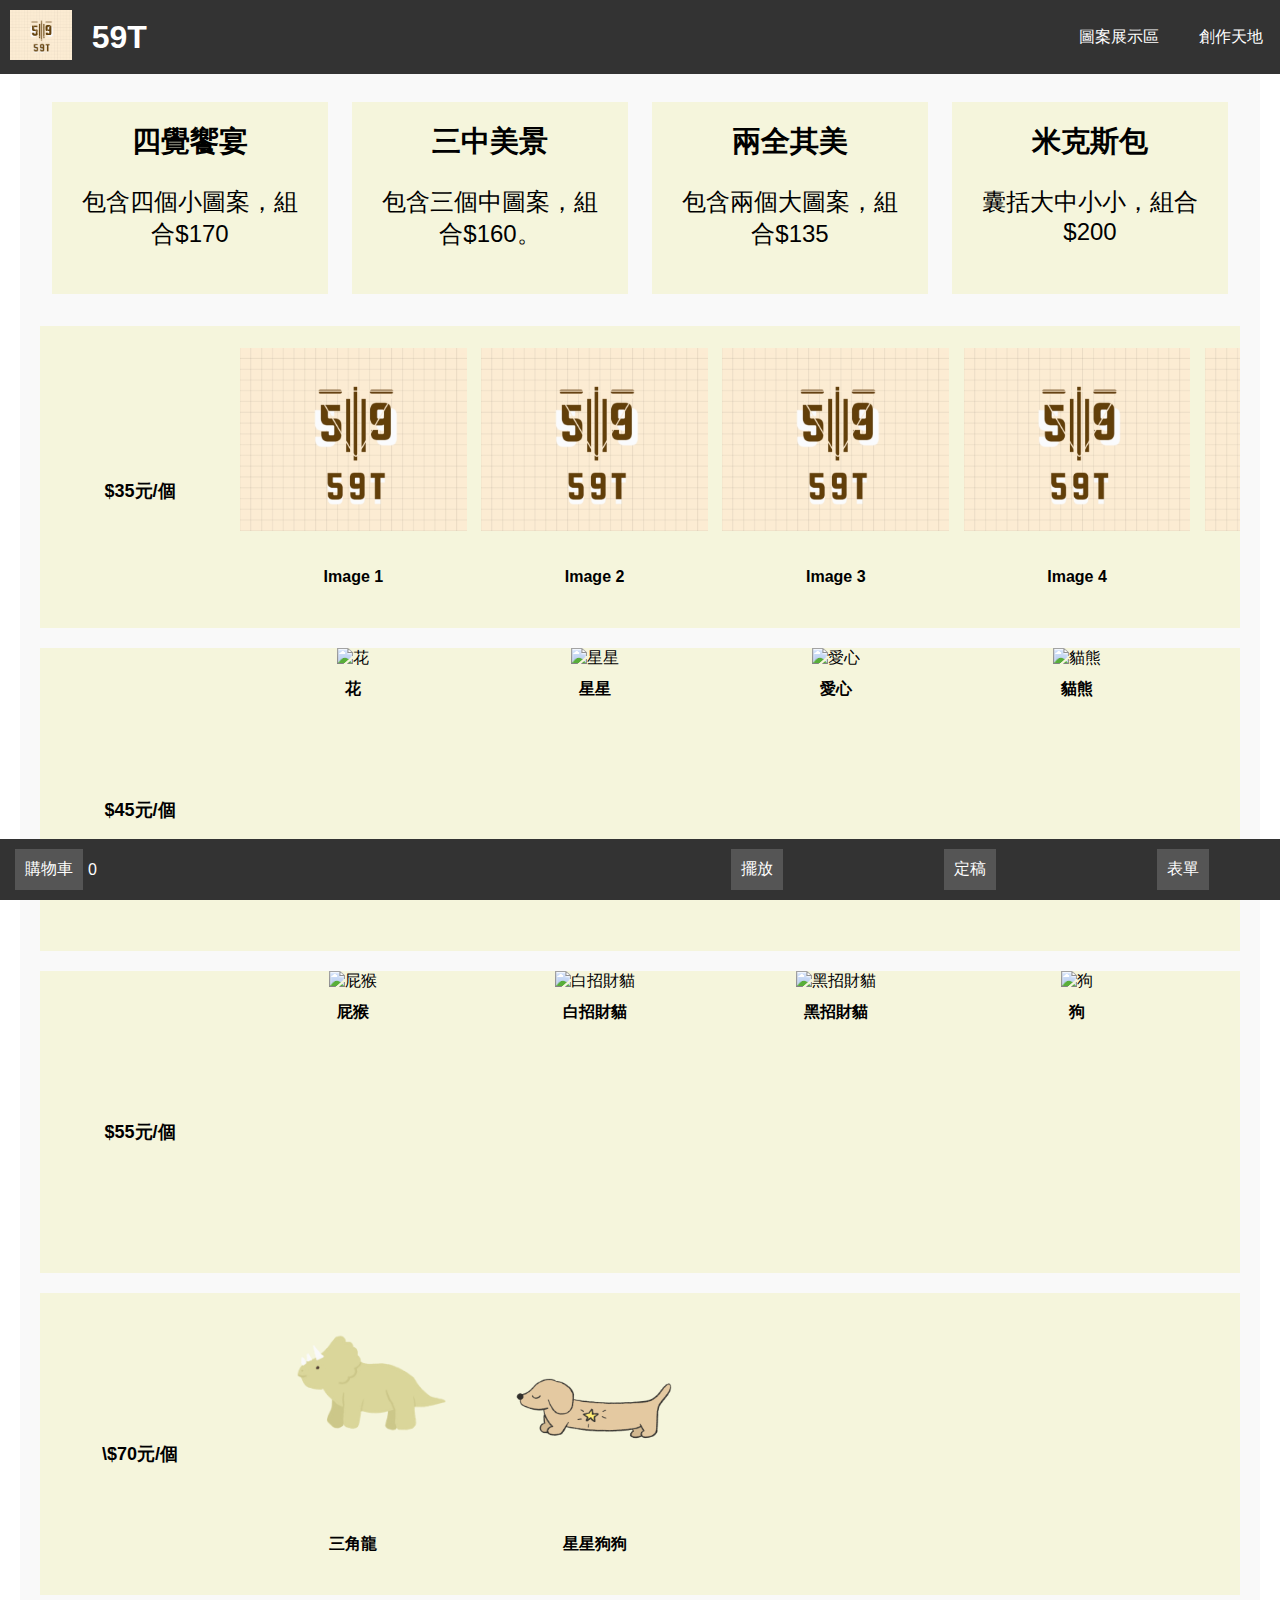
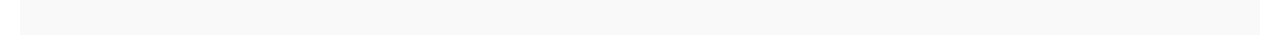
==== index.html @ 8803db4a "Add files via upload" ====
<!DOCTYPE html>
<html lang="en">
<head>
    <meta charset="UTF-8">
    <meta name="viewport" content="width=device-width, initial-scale=1.0">
    <title>59T</title>
    <link rel="stylesheet" href="styles.css">
</head>
<body>
    <header>
        <div class="logo">
            <img src="59t logo.jpg" alt="59T Logo">
        </div>
        <div class="title">
            <h1>59T</h1>
        </div>
        <nav>
            <ul>
                <li>
                    <a href="#scheme-section">圖案展示區</a>
                    <ul class="dropdown">
                        <li><a href="#scheme-section">方案說明</a></li>
                        <li><a href="#letter-section">字母</a></li>
                        <li><a href="#small-image-section">小圖案</a></li>
                        <li><a href="#phrase-section">中圖案</a></li>
                        <li><a href="#large-image-section">大圖案</a></li>
                    </ul>
                </li>
                <li>
                    <a href="creation.html">創作天地</a>
                </li>
            </ul>
        </nav>
    </header>

    <main>
        <div class="content-area">
            <!-- 方案說明區 -->
            <div id="scheme-section" class="scheme-description">
                <div class="scheme">
                    <strong style="font-size: larger;">四覺饗宴</strong>
                    <p>包含四個小圖案，組合$170</p>
                </div>
                <div class="scheme">
                    <strong style="font-size: larger;">三中美景</strong>
                    <p>包含三個中圖案，組合$160。</p>
                </div>
                <div class="scheme">
                    <strong style="font-size: larger;">兩全其美</strong>
                    <p>包含兩個大圖案，組合$135</p>
                </div>
                <div class="scheme">
                    <strong style="font-size: larger;">米克斯包</strong>
                    <p>囊括大中小小，組合$200</p>
                </div>
            </div>

            <!-- 字母區塊 -->
            <div id="letter-section" class="image-category">
                <div class="category-header">
                    <div class="category-title">
                        <div class="vertical-title"><strong>字母 敬請期待</strong></div>
                        <div class="horizontal-price"><p>$35元/個</p></div>
                    </div>
                    <div class="image-slider-container">
                        <!-- 确保有10个图片 -->
                        <div class="image-item"><img src="59t logo.jpg" alt="Image 1" data-category="字母" data-name="字母1"><p>Image 1</p></div>
                        <div class="image-item"><img src="59t logo.jpg" alt="Image 2" data-category="字母" data-name="字母2"><p>Image 2</p></div>
                        <div class="image-item"><img src="59t logo.jpg" alt="Image 3" data-category="字母" data-name="字母3"><p>Image 3</p></div>
                        <div class="image-item"><img src="59t logo.jpg" alt="Image 4" data-category="字母" data-name="字母4"><p>Image 4</p></div>
                        <div class="image-item"><img src="59t logo.jpg" alt="Image 5" data-category="字母" data-name="字母5"><p>Image 5</p></div>
                        <div class="image-item"><img src="59t logo.jpg" alt="Image 6" data-category="字母" data-name="字母6"><p>Image 6</p></div>
                        <div class="image-item"><img src="59t logo.jpg" alt="Image 7" data-category="字母" data-name="字母7"><p>Image 7</p></div>
                        <div class="image-item"><img src="59t logo.jpg" alt="Image 8" data-category="字母" data-name="字母8"><p>Image 8</p></div>
                        <div class="image-item"><img src="59t logo.jpg" alt="Image 9" data-category="字母" data-name="字母9"><p>Image 9</p></div>
                        <div class="image-item"><img src="59t logo.jpg" alt="Image 10" data-category="字母" data-name="字母10"><p>Image 10</p></div>
                    </div>
                </div>
            </div>

            <!-- 小圖案區塊 -->
            <div id="small-image-section" class="image-category">
                <div class="category-header">
                    <div class="category-title">
                        <div class="vertical-title"><strong>小圖案</strong></div>
                        <div class="horizontal-price"><p>$45元/個</p></div>
                    </div>
                    <div class="image-slider-container">
                        <!-- 确保有10个图片 -->
                        <div class="image-item"><img src="PNG\花.png" alt="花" data-category="小圖案" data-name="花"><p>花</p></div>
                        <div class="image-item"><img src="PNG\星星.png" alt="星星" data-category="小圖案" data-name="星星"><p>星星</p></div>
                        <div class="image-item"><img src="PNG\愛心.png" alt="愛心" data-category="小圖案" data-name="愛心"><p>愛心</p></div>
                        <div class="image-item"><img src="PNG\貓熊.png" alt="貓熊" data-category="小圖案" data-name="貓熊"><p>貓熊</p></div>
                        
                    </div>
                </div>
            </div>

            <!-- 中圖案區塊 -->
            <div id="phrase-section" class="image-category">
                <div class="category-header">
                    <div class="category-title">
                        <div class="vertical-title"><strong>中圖案</strong></div>
                        <div class="horizontal-price"><p>$55元/個</p></div>
                    </div>
                    <div class="image-slider-container">
                        <div class="image-item"><img src="pngm\屁猴.png" alt="屁猴" data-category="中圖案" data-name="屁猴"><p>屁猴</p></div>
                        <div class="image-item"><img src="pngm\白招財貓.png" alt="白招財貓" data-category="中圖案" data-name="白招財貓"><p>白招財貓</p></div>
                        <div class="image-item"><img src="pngm\黑招財貓.png" alt="黑招財貓" data-category="中圖案" data-name="黑招財貓"><p>黑招財貓</p></div>
                        <div class="image-item"><img src="pngm\狗.png" alt="狗" data-category="中圖案" data-name="狗"><p>狗</p></div>
                        <div class="image-item"><img src="pngm\星星貓咪.png" alt="星星貓咪" data-category="中圖案" data-name="星星貓咪"><p>星星貓咪</p></div>
                        <div class="image-item"><img src="pngm\雪納瑞.png" alt="雪納瑞" data-category="中圖案" data-name="雪納瑞"><p>雪納瑞</p></div>
                        <div class="image-item"><img src="pngm\貴賓.png" alt="貴賓" data-category="中圖案" data-name="貴賓"><p>貴賓</p></div>
                        <div class="image-item"><img src="pngm\綠色星星.png" alt="綠色星星" data-category="中圖案" data-name="綠色星星"><p>綠色星星</p></div>
                        <div class="image-item"><img src="pngm\薩摩耶.png" alt="薩摩耶" data-category="中圖案" data-name="薩摩耶"><p>薩摩耶</p></div>
                        <div class="image-item"><img src="pngm\臘腸狗.png" alt="臘腸狗" data-category="中圖案" data-name="臘腸狗"><p>臘腸狗</p></div>
                    </div>
                </div>
            </div>

            <!-- 大圖案區塊 -->
            <div id="large-image-section" class="image-category">
                <div class="category-header">
                    <div class="category-title">
                        <div class="vertical-title"><strong>大圖案</strong></div>
                        <div class="horizontal-price"><p>\$70元/個</p></div>
                    </div>
                    <div class="image-slider-container">
                        <div class="image-item"><img src="三角龍.png" alt="三角龍" data-category="大圖案" data-name="三角龍"><p>三角龍</p></div>
                        <div class="image-item"><img src="星星狗狗.png" alt="星星狗狗" data-category="大圖案" data-name="星星狗狗"><p>星星狗狗</p></div>
                    </div>
                </div>
            </div>
        </div>
    </main>

    <footer>
        <!-- 购物车按钮 -->
        <div class="cart-display-container">
            <button id="cart-btn">購物車</button>
            <span id="total-items">0</span>
        </div>
        <!-- 其他按钮 -->
        <div class="buttons-container">
            <button id="place-btn">擺放</button>
            <button id="finalize-btn">定稿</button>
            <a href="https://forms.gle/your-google-form-link" target="_blank">表單</a>
        </div>
    </footer>

    <script src="scripts.js"></script>
</body>
</html>
---- styles.css ----
body {
    font-family: Arial, sans-serif;
    margin: 0;
    padding: 0;
}

header {
    display: flex;
    justify-content: space-between;
    align-items: center;
    background-color: rgba(51, 51, 51, 1);
    color: #fff;
    padding: 10px;
    position: fixed;
    top: 0;
    width: calc(100% - 17px);
    z-index: 1000;
}

.logo img {
    height: 50px;
}

.title {
    margin-left: 20px;
}

.title h1 {
    margin: 0;
    font-size: 2em;
}

nav {
    flex-grow: 1;
    display: flex;
    justify-content: flex-end;
}

nav ul {
    list-style: none;
    display: flex;
    margin: 0;
    padding: 0;
}

nav ul li {
    position: relative;
    margin-left: 20px;
    text-align: center;
}

nav ul li a {
    color: #fff;
    text-decoration: none;
    padding: 10px;
    white-space: nowrap;
}

nav ul .dropdown {
    display: none;
    position: absolute;
    top: 100%;
    left: 0;
    background-color: #444;
    list-style: none;
    padding: 0;
    margin: 0;
    width: auto;
}

nav ul .dropdown li {
    width: 100%;
}

nav ul .dropdown li a {
    display: block;
    min-width: calc(4ch + 20px);
    color: #fff;
    padding: 10px;
    text-align: center;
    background-color: #444;
    box-sizing: border-box;
}

main {
    display: flex;
    flex-direction: column;
    padding: 20px;
    padding-top: 70px;
}

.content-area {
    flex-grow: 1;
    background-color: #f9f9f9;
    padding: 20px;
    display: flex;
    flex-wrap: wrap;
}

.scheme-description {
    display: flex;
    justify-content: space-around;
    flex-basis: 100%;
    margin-bottom: 20px;
}

.scheme {
    flex: 1;
    max-width: 45%;
    margin: 1%;
    padding: 20px;
    background-color: #f5f5dc;
    box-sizing: border-box;
    text-align: center;
    font-size: 1.5em;
}

.scheme strong {
    display: block;
    font-weight: bold;
    margin-bottom: 10px;
}

.image-category {
    margin-bottom: 20px;
    width: 100%;
}

.category-header {
    display: flex;
    align-items: center;
    width: 100%;
    background-color: #f5f5dc;
}

.category-title {
    display: flex;
    flex-direction: column;
    justify-content: center;
    align-items: center;
    width: 200px;
    padding: 0 20px;
    background-color: #f5f5dc;
    text-align: center;
    box-sizing: border-box;
    font-size: 1.5em;
    font-weight: bold;
}

.vertical-title {
    writing-mode: vertical-lr;
    margin: 0;
    padding: 10px 0;
}

.horizontal-price p {
    margin: 0;
    padding: 10px 0;
    background-color: #f5f5dc;
    width: 200px;
    text-align: center;
    font-size: 0.75em;
    font-weight: bold;
}

/* 通用样式 */
.image-slider-container {
    width: calc(100% - 200px); /* 确保展示区占满宽度 */
    overflow-x: auto; /* 始终显示水平滚动条 */
    white-space: nowrap; /* 确保内容不换行 */
}

.image-slider {
    display: flex;
}

.image-item {
    display: inline-block;
    width: 6cm; /* 固定宽度 */
    height: 8cm; /* 固定高度 */
    text-align: center;
    margin-right: 10px; /* 间距 */
}

.image-item img {
    width: 100%; /* 图片宽度100% */
    height: 6cm; /* 固定图片高度 */
    object-fit: contain; /* 确保图片保持原比例 */
}

.image-item p {
    font-size: 1em;
    font-weight: bold; /* 加粗名称 */
    margin: 10px 0 0 0; /* 上下左右边距 */
    line-height: 1.2em; /* 行高 */
    overflow: hidden; /* 避免名称过长溢出 */
    text-overflow: ellipsis;
    white-space: nowrap;
}

footer {
    display: flex;
    justify-content: space-between;
    align-items: center;
    background-color: rgba(51, 51, 51, 1);
    color: #fff;
    padding: 10px;
    position: fixed;
    bottom: 0;
    width: 100%;
    z-index: 1000;
}

.cart-display-container {
    display: flex;
    justify-content: flex-start;
    align-items: center;
    width: 50%;
}

.buttons-container {
    display: flex;
    justify-content: space-around;
    align-items: center;
    width: 50%;
}

footer .cart-display-container button, footer .buttons-container button, footer .buttons-container a {
    background-color: #555;
    color: #fff;
    border: none;
    padding: 10px;
    cursor: pointer;
    text-decoration: none;
    margin: 0 5px;
    font-size: 1em;
    flex-shrink: 0;
}

.overlay {
    position: fixed;
    top: 0;
    left: 0;
    width: 100%;
    height: 100%;
    background: rgba(0, 0, 0, 0.8);
    display: flex;
    justify-content: center;
    align-items: center;
    z-index: 1001;
}

.overlay img {
    max-width: 90%;
    max-height: 80%;
}

.controls {
    position: absolute;
    bottom: 40px;
    display: flex;
    justify-content: center;
    gap: 10px;
}

.controls button, .controls select {
    padding: 10px;
    font-size: 1em;
    cursor: pointer;
}

.cart-items-overlay {
    position: fixed;
    top: 0;
    left: 0;
    width: 100%;
    height: 100%;
    background: rgba(0, 0, 0, 0.8);
    z-index: 1001;
    overflow-y: auto;
}

.cart-items-container {
    background: #fff;
    margin: 50px auto;
    padding: 20px;
    width: 80%;
    max-width: 600px;
    border-radius: 10px;
}

.cart-item {
    display: flex;
    justify-content: space-between;
    align-items: center;
    padding: 10px;
    border-bottom: 1px solid #ccc;
}

.cart-item button {
    background-color: #f44336;
    color: white;
    border: none;
    padding: 5px 10px;
    cursor: pointer;
}

.cart-item button:hover {
    background-color: #d32f2f;
}

.cart-item span {
    flex-grow: 1;
}

.creation-area {
    display: flex;
    width: 100%;
    flex-grow: 1;
}

.product-display {
    flex: 4;
    padding: 20px;
    text-align: center;
    position: relative; /* 为了使选项可以绝对定位 */
}

.product-display .product-btns {
    display: flex;
    justify-content: space-around;
    margin-bottom: 20px;
}

.product-display .product-btn {
    flex: 1;
    margin: 0 5px;
}

.product-images {
    display: flex;
    flex-direction: row;
    justify-content: center;
    align-items: flex-start;
    position: relative;
}

.product-image-container {
    display: flex;
    flex-direction: column;
    align-items: center;
    margin: 10px;
    position: relative; /* 为了使选项可以绝对定位 */
}

.product-image-container img {
    max-width: 100%;
    height: auto;
}

.product-image-container p {
    margin: 0;
    font-weight: bold;
    text-align: center;
    width: 100%;
}

.selected-items {
    flex: 1;
    padding: 20px;
    background-color: #f9f9f9;
    overflow-y: auto;
}

.selected-items h2 {
    text-align: center;
}

.scrollable {
    max-height: 500px;
    overflow-y: auto;
    border: 1px solid #ccc;
    padding: 10px;
}

.selected-item {
    display: flex;
    align-items: center;
    margin-bottom: 10px;
    font-size: 0.8em;
}

/* 缩小图片以适应布局 */
.selected-item img {
    width: 2cm; /* 适当缩小图片以适应布局 */
    height: 2cm;
    margin-right: 10px;
    cursor: pointer;
}

.selected-item span {
    display: flex;
    flex-direction: column;
}

.draggable {
    position: absolute;
    cursor: move;
    user-select: none;
    width: 15px; /* 统一设置容器宽度 */
    height: 15px; /* 统一设置容器高度 */
    position: relative; /* 使图片能够绝对定位 */
}

.draggable img {
    max-width: 100%;
    max-height: 100%;
    object-fit: contain; /* 确保图片保持原比例 */
    position: absolute; /* 使图片在容器中居中 */
    top: 50%;
    left: 50%;
    transform: translate(-50%, -50%)scale(1.25);
}

.rotation-handle {
    position: absolute;
    top: +20px;
    left: 50%;
    transform: translateX(-50%);
    width: 17px;
    height: 17px;
    background-color: rgba(0, 0, 0, 0.5);
    border-radius: 50%;
    cursor: pointer;
    display: flex;
    justify-content: center;
    align-items: center;
    color: white;
    font-weight: bold;
    font-size: 14px;
    z-index: 1002;
}

@media (max-width: 768px) {
    header {
        flex-direction: column;
        align-items: flex-start;
    }

    footer {
        flex-direction: column;
        align-items: stretch;
        text-align: center;
    }

    .cart-display-container, .buttons-container {
        width: 100%;
        justify-content: center;
        margin: 10px 0;
    }

    footer .cart-display-container button, footer .buttons-container button, footer .buttons-container a {
        width: 100%;
        margin: 5px 0;
    }

    .product-display {
        padding: 10px;
    }

    .product-image-container {
        margin: 5px;
    }

    .image-category {
        flex-direction: column;
    }

    .image-slider {
        margin-left: 0;
    }

    .selected-items {
        padding: 10px;
    }

    .scrollable {
        max-height: 300px;
    }
}
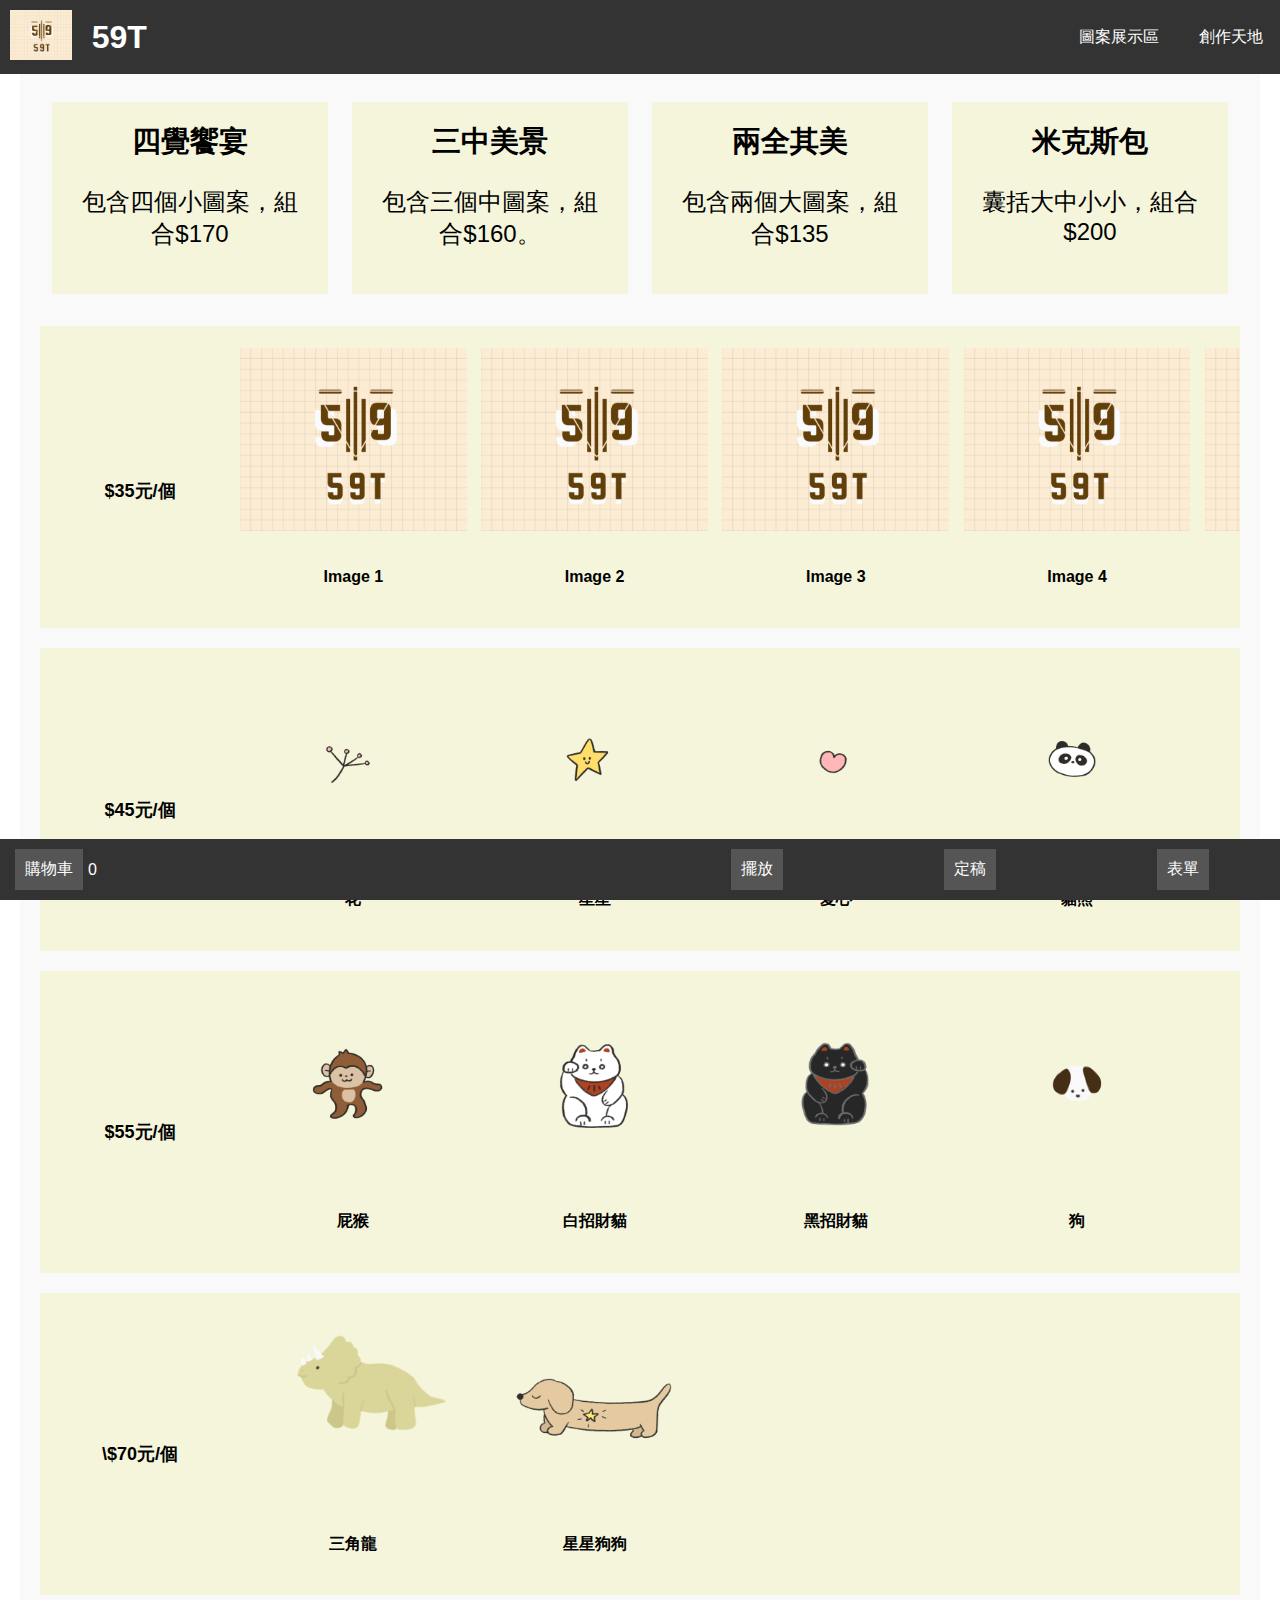
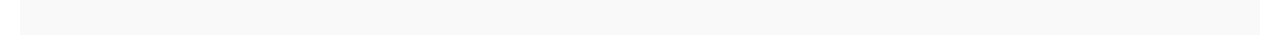
==== commit 38ef5e7a: "sheet index.html" ====
--- a/index.html
+++ b/index.html
@@ -87,10 +87,10 @@
                     </div>
                     <div class="image-slider-container">
                         <!-- 确保有10个图片 -->
-                        <div class="image-item"><img src="PNG\花.png" alt="花" data-category="小圖案" data-name="花"><p>花</p></div>
-                        <div class="image-item"><img src="PNG\星星.png" alt="星星" data-category="小圖案" data-name="星星"><p>星星</p></div>
-                        <div class="image-item"><img src="PNG\愛心.png" alt="愛心" data-category="小圖案" data-name="愛心"><p>愛心</p></div>
-                        <div class="image-item"><img src="PNG\貓熊.png" alt="貓熊" data-category="小圖案" data-name="貓熊"><p>貓熊</p></div>
+                        <div class="image-item"><img src="花.png" alt="花" data-category="小圖案" data-name="花"><p>花</p></div>
+                        <div class="image-item"><img src="星星.png" alt="星星" data-category="小圖案" data-name="星星"><p>星星</p></div>
+                        <div class="image-item"><img src="愛心.png" alt="愛心" data-category="小圖案" data-name="愛心"><p>愛心</p></div>
+                        <div class="image-item"><img src="貓熊.png" alt="貓熊" data-category="小圖案" data-name="貓熊"><p>貓熊</p></div>
                         
                     </div>
                 </div>
@@ -104,16 +104,16 @@
                         <div class="horizontal-price"><p>$55元/個</p></div>
                     </div>
                     <div class="image-slider-container">
-                        <div class="image-item"><img src="pngm\屁猴.png" alt="屁猴" data-category="中圖案" data-name="屁猴"><p>屁猴</p></div>
-                        <div class="image-item"><img src="pngm\白招財貓.png" alt="白招財貓" data-category="中圖案" data-name="白招財貓"><p>白招財貓</p></div>
-                        <div class="image-item"><img src="pngm\黑招財貓.png" alt="黑招財貓" data-category="中圖案" data-name="黑招財貓"><p>黑招財貓</p></div>
-                        <div class="image-item"><img src="pngm\狗.png" alt="狗" data-category="中圖案" data-name="狗"><p>狗</p></div>
-                        <div class="image-item"><img src="pngm\星星貓咪.png" alt="星星貓咪" data-category="中圖案" data-name="星星貓咪"><p>星星貓咪</p></div>
-                        <div class="image-item"><img src="pngm\雪納瑞.png" alt="雪納瑞" data-category="中圖案" data-name="雪納瑞"><p>雪納瑞</p></div>
-                        <div class="image-item"><img src="pngm\貴賓.png" alt="貴賓" data-category="中圖案" data-name="貴賓"><p>貴賓</p></div>
-                        <div class="image-item"><img src="pngm\綠色星星.png" alt="綠色星星" data-category="中圖案" data-name="綠色星星"><p>綠色星星</p></div>
-                        <div class="image-item"><img src="pngm\薩摩耶.png" alt="薩摩耶" data-category="中圖案" data-name="薩摩耶"><p>薩摩耶</p></div>
-                        <div class="image-item"><img src="pngm\臘腸狗.png" alt="臘腸狗" data-category="中圖案" data-name="臘腸狗"><p>臘腸狗</p></div>
+                        <div class="image-item"><img src="屁猴.png" alt="屁猴" data-category="中圖案" data-name="屁猴"><p>屁猴</p></div>
+                        <div class="image-item"><img src="白招財貓.png" alt="白招財貓" data-category="中圖案" data-name="白招財貓"><p>白招財貓</p></div>
+                        <div class="image-item"><img src="黑招財貓.png" alt="黑招財貓" data-category="中圖案" data-name="黑招財貓"><p>黑招財貓</p></div>
+                        <div class="image-item"><img src="狗.png" alt="狗" data-category="中圖案" data-name="狗"><p>狗</p></div>
+                        <div class="image-item"><img src="星星貓咪.png" alt="星星貓咪" data-category="中圖案" data-name="星星貓咪"><p>星星貓咪</p></div>
+                        <div class="image-item"><img src="雪納瑞.png" alt="雪納瑞" data-category="中圖案" data-name="雪納瑞"><p>雪納瑞</p></div>
+                        <div class="image-item"><img src="貴賓.png" alt="貴賓" data-category="中圖案" data-name="貴賓"><p>貴賓</p></div>
+                        <div class="image-item"><img src="綠色星星.png" alt="綠色星星" data-category="中圖案" data-name="綠色星星"><p>綠色星星</p></div>
+                        <div class="image-item"><img src="薩摩耶.png" alt="薩摩耶" data-category="中圖案" data-name="薩摩耶"><p>薩摩耶</p></div>
+                        <div class="image-item"><img src="臘腸狗.png" alt="臘腸狗" data-category="中圖案" data-name="臘腸狗"><p>臘腸狗</p></div>
                     </div>
                 </div>
             </div>
@@ -144,7 +144,7 @@
         <div class="buttons-container">
             <button id="place-btn">擺放</button>
             <button id="finalize-btn">定稿</button>
-            <a href="https://forms.gle/your-google-form-link" target="_blank">表單</a>
+            <a href="https://forms.gle/gLKktF6uvfto7T1k9">表單</a>
         </div>
     </footer>
 
--- a/styles.css
+++ b/styles.css
@@ -23,6 +23,7 @@
 
 .title {
     margin-left: 20px;
+    flex: 1;
 }
 
 .title h1 {
@@ -31,9 +32,9 @@
 }
 
 nav {
-    flex-grow: 1;
     display: flex;
     justify-content: flex-end;
+    flex: 1;
 }
 
 nav ul {
@@ -41,10 +42,10 @@
     display: flex;
     margin: 0;
     padding: 0;
+    flex-wrap: wrap;
 }
 
 nav ul li {
-    position: relative;
     margin-left: 20px;
     text-align: center;
 }
@@ -163,7 +164,6 @@
     font-weight: bold;
 }
 
-/* 通用样式 */
 .image-slider-container {
     width: calc(100% - 200px); /* 确保展示区占满宽度 */
     overflow-x: auto; /* 始终显示水平滚动条 */
@@ -223,6 +223,7 @@
     justify-content: space-around;
     align-items: center;
     width: 50%;
+    flex-wrap: wrap; /* 确保按钮在小屏幕上换行 */
 }
 
 footer .cart-display-container button, footer .buttons-container button, footer .buttons-container a {
@@ -235,6 +236,25 @@
     margin: 0 5px;
     font-size: 1em;
     flex-shrink: 0;
+}
+
+/* 确保按钮在小屏幕上能够合理缩小 */
+@media (max-width: 768px) {
+    footer .cart-display-container button, footer .buttons-container button, footer .buttons-container a {
+        width: 45%; /* 每行放两个，确保按钮在小屏幕上能够合理缩小 */
+        margin: 5px;
+        padding: 8px; /* 更小的按钮 */
+        font-size: 0.9em; /* 更小的字体 */
+    }
+}
+
+@media (max-width: 480px) {
+    footer .cart-display-container button, footer .buttons-container button, footer .buttons-container a {
+        width: 100%; /* 每行放一个，确保按钮在小屏幕上能够合理缩小 */
+        margin: 5px 0;
+        padding: 6px; /* 更小的按钮 */
+        font-size: 0.8em; /* 更小的字体 */
+    }
 }
 
 .overlay {
@@ -330,11 +350,13 @@
     display: flex;
     justify-content: space-around;
     margin-bottom: 20px;
+    flex-wrap: wrap; /* 确保按钮在小屏幕上换行 */
 }
 
 .product-display .product-btn {
     flex: 1;
     margin: 0 5px;
+    min-width: 100px; /* 确保按钮在小屏幕上有足够的宽度 */
 }
 
 .product-images {
@@ -343,6 +365,7 @@
     justify-content: center;
     align-items: flex-start;
     position: relative;
+    flex-wrap: wrap; /* 确保图片在小屏幕上换行 */
 }
 
 .product-image-container {
@@ -351,6 +374,7 @@
     align-items: center;
     margin: 10px;
     position: relative; /* 为了使选项可以绝对定位 */
+    max-width: 100%; /* 确保图片容器在小屏幕上不会超出 */
 }
 
 .product-image-container img {
@@ -390,7 +414,6 @@
     font-size: 0.8em;
 }
 
-/* 缩小图片以适应布局 */
 .selected-item img {
     width: 2cm; /* 适当缩小图片以适应布局 */
     height: 2cm;
@@ -407,28 +430,30 @@
     position: absolute;
     cursor: move;
     user-select: none;
-    width: 15px; /* 统一设置容器宽度 */
-    height: 15px; /* 统一设置容器高度 */
+    width: 6cm; /* 统一设置容器宽度 */
+    height: 6cm; /* 统一设置容器高度 */
     position: relative; /* 使图片能够绝对定位 */
+   /* 确保图片不会超出容器 */
 }
 
 .draggable img {
-    max-width: 100%;
-    max-height: 100%;
+    width: 100%; /* 将图片实际大小设置为容器的100% */
+    height: 100%; /* 将图片实际大小设置为容器的100% */
     object-fit: contain; /* 确保图片保持原比例 */
     position: absolute; /* 使图片在容器中居中 */
     top: 50%;
     left: 50%;
-    transform: translate(-50%, -50%)scale(1.25);
+    transform: translate(-50%, -50%) scale(1.25);
+    pointer-events: none; /* 禁用图片的鼠标事件 */
 }
 
 .rotation-handle {
     position: absolute;
-    top: +20px;
+    top: -20px;
     left: 50%;
     transform: translateX(-50%);
-    width: 17px;
-    height: 17px;
+    width: 20px;
+    height: 20px;
     background-color: rgba(0, 0, 0, 0.5);
     border-radius: 50%;
     cursor: pointer;
@@ -445,23 +470,38 @@
     header {
         flex-direction: column;
         align-items: flex-start;
-    }
-
-    footer {
-        flex-direction: column;
-        align-items: stretch;
-        text-align: center;
+        padding: 5px;
+    }
+
+    .logo {
+        margin-bottom: 5px;
+    }
+
+    .title {
+        margin-left: 0;
+    }
+
+    nav ul {
+        width: 100%;
+        justify-content: space-around;
+    }
+
+    nav ul li {
+        margin: 5px 0;
     }
 
     .cart-display-container, .buttons-container {
         width: 100%;
-        justify-content: center;
+        flex-direction: column;
+        align-items: center;
         margin: 10px 0;
     }
 
     footer .cart-display-container button, footer .buttons-container button, footer .buttons-container a {
-        width: 100%;
-        margin: 5px 0;
+        width: 45%; /* 每行放两个，确保按钮在小屏幕上能够合理缩小 */
+        margin: 5px;
+        padding: 8px; /* 更小的按钮 */
+        font-size: 0.9em; /* 更小的字体 */
     }
 
     .product-display {
@@ -487,4 +527,88 @@
     .scrollable {
         max-height: 300px;
     }
-}
+
+    .scheme-description {
+        flex-direction: column;
+    }
+
+    .scheme {
+        max-width: 100%;
+    }
+
+    .category-title, .horizontal-price {
+        width: 100%;
+    }
+
+    .image-slider-container {
+        width: 100%;
+    }
+
+    .image-item {
+        width: 90%;
+        margin: 0 auto;
+        margin-bottom: 10px;
+    }
+
+    .draggable {
+        width: 3cm; /* 小屏幕上调整容器大小 */
+        height: 3cm; /* 小屏幕上调整容器大小 */
+    }
+
+    .draggable img {
+        max-width:50%; /* 同步调整图片大小 */
+        max-height: 50%; /* 同步调整图片大小 */
+        object-fit: contain; /* 确保图片保持比例 */
+        position: absolute;
+        top: 50%;
+        left: 50%;
+        transform: translate(-50%, -50%) scale(1.25);
+        pointer-events: none;
+    }
+
+    .rotation-handle {
+        width: 15px;
+        height: 15px;
+        font-size: 12px;
+    }
+}
+
+@media (max-width: 480px) {
+    header {
+        padding: 5px;
+    }
+
+    .title h1 {
+        font-size: 1.5em;
+    }
+
+    .product-display {
+        padding: 5px;
+    }
+
+    .selected-items {
+        padding: 5px;
+    }
+
+    .draggable {
+        width: 2.5cm; /* 更小屏幕上调整容器大小 */
+        height: 2.5cm; /* 更小屏幕上调整容器大小 */
+    }
+
+    .draggable img {
+        max-width: 42%; /* 同步调整图片大小 */
+        max-height: 42%; /* 同步调整图片大小 */
+        object-fit: contain; /* 确保图片保持比例 */
+        position: absolute;
+        top: 50%;
+        left: 50%;
+        transform: translate(-50%, -50%) scale(1.25);
+        pointer-events: none;
+    }
+
+    .rotation-handle {
+        width: 10px;
+        height: 10px;
+        font-size: 10px;
+    }
+}
